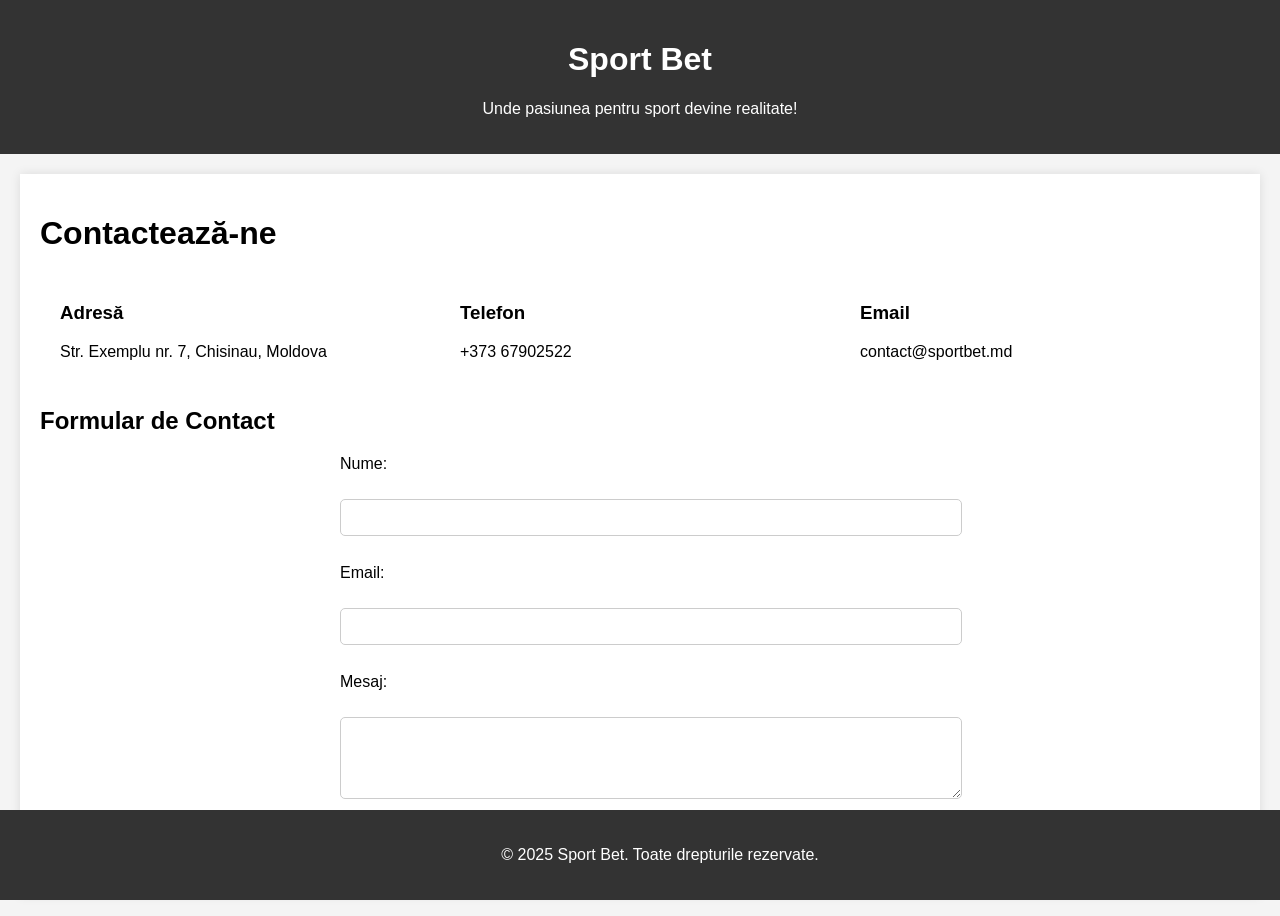
==== contact.html @ 83411ac8 "create site" ====
<!DOCTYPE html>
<html lang="ro">
<head>
    <meta charset="UTF-8">
    <meta name="viewport" content="width=device-width, initial-scale=1.0">
    <title>Sport Bet - Contacte</title>
    <link rel="stylesheet" href="css/contact.css">
</head>
<body>

    <header>
        <h1>Sport Bet</h1>
        <p>Unde pasiunea pentru sport devine realitate!</p>
    </header>


    <div class="container">
        <h1>Contactează-ne</h1>
        <div class="contact-info">
            <div>
                <h3>Adresă</h3>
                <p>Str. Exemplu nr. 7, Chisinau, Moldova</p>
            </div>
            <div>
                <h3>Telefon</h3>
                <p>+373 67902522</p>
            </div>
            <div>
                <h3>Email</h3>
                <p>contact@sportbet.md</p>
            </div>
        </div>

        <h2>Formular de Contact</h2>
        <form action="#" method="POST">
            <label for="name">Nume:</label><br>
            <input type="text" id="name" name="name" required><br><br>

            <label for="email">Email:</label><br>
            <input type="email" id="email" name="email" required><br><br>

            <label for="message">Mesaj:</label><br>
            <textarea id="message" name="message" rows="4" required></textarea><br><br>

            <input type="submit" value="Trimite">
        </form>
    </div>

    <footer>
        <p>&copy; 2025 Sport Bet. Toate drepturile rezervate.</p>
    </footer>

</body>
</html>
---- css/contact.css ----
/* Stiluri generale */
body {
    font-family: Arial, sans-serif;
    margin: 0;
    padding: 0;
    background-color: #f4f4f4;
}

/* Header */
header {
    background-color: #333;
    color: #fff;
    padding: 20px;
    text-align: center;
}

/* Navigare */
nav {
    background-color: #444;
    overflow: hidden;
}

nav a {
    float: left;
    display: block;
    color: white;
    padding: 14px 20px;
    text-align: center;
    text-decoration: none;
}

nav a:hover {
    background-color: #ddd;
    color: black;
}

/* Container principal */
.container {
    max-width: 1200px;
    margin: 20px auto;
    padding: 20px;
    background-color: #fff;
    box-shadow: 0px 0px 10px rgba(0, 0, 0, 0.1);
}

/* Stiluri pentru secțiunea de contacte */
.contact-info {
    display: flex;
    justify-content: space-around;
    flex-wrap: wrap;
}

.contact-info div {
    width: 30%;
    margin: 10px 0;
}

/* Footer */
footer {
    background-color: #333;
    color: white;
    text-align: center;
    padding: 20px;
    position: fixed;
    width: 100%;
    bottom: 0;
}

/* Stiluri formular */
form {
    max-width: 600px;
    margin: 0 auto;
}

form label {
    display: block;
    margin-bottom: 8px;
}

form input, form textarea {
    width: 100%;
    padding: 10px;
    margin-bottom: 10px;
    border: 1px solid #ccc;
    border-radius: 5px;
}

form input[type="submit"] {
    background-color: #333;
    color: white;
    border: none;
    cursor: pointer;
}

form input[type="submit"]:hover {
    background-color: #444;
}
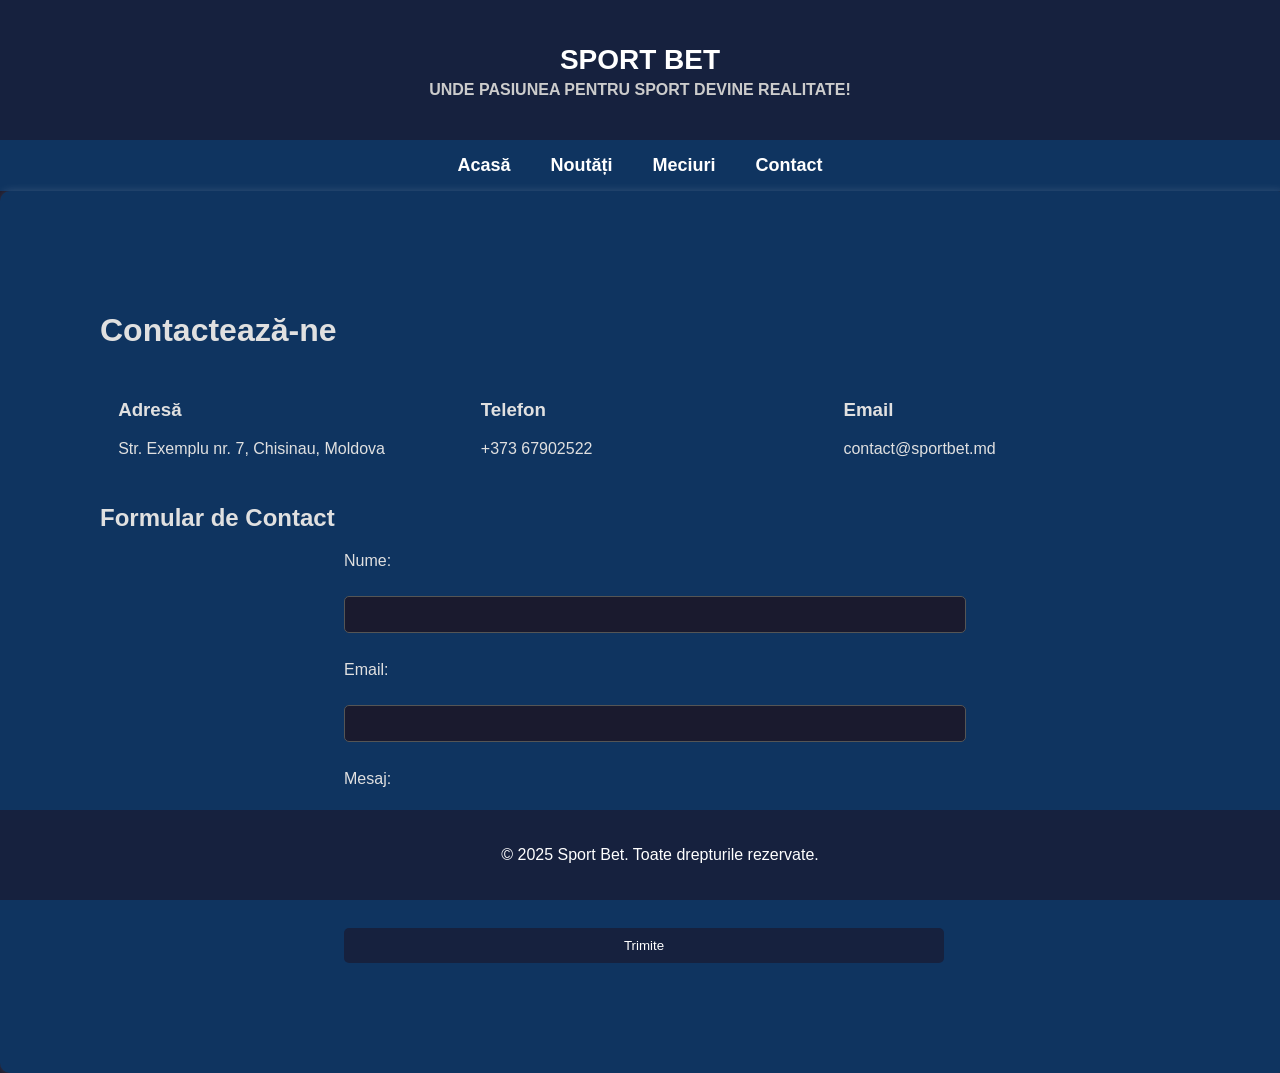
==== commit 6f2e445f: "lab3 add js" ====
--- a/contact.html
+++ b/contact.html
@@ -10,9 +10,16 @@
 
     <header>
         <h1>Sport Bet</h1>
-        <p>Unde pasiunea pentru sport devine realitate!</p>
+        <p>Unde pasiunea pentru sport devine realitate!</p> 
     </header>
 
+    <!-- Bara de navigare adăugată -->
+    <nav>
+        <a href="index.html">Acasă</a>
+        <a href="noutati.html">Noutăți</a>
+        <a href="meciuri.html">Meciuri</a>
+        <a href="contact.html">Contact</a>
+    </nav>
 
     <div class="container">
         <h1>Contactează-ne</h1>
@@ -45,6 +52,8 @@
             <input type="submit" value="Trimite">
         </form>
     </div>
+    <script src="js/contact.js"></script>
+
 
     <footer>
         <p>&copy; 2025 Sport Bet. Toate drepturile rezervate.</p>
--- a/css/contact.css
+++ b/css/contact.css
@@ -1,46 +1,65 @@
 /* Stiluri generale */
 body {
-    font-family: Arial, sans-serif;
+    font-family: 'Arial', sans-serif;
     margin: 0;
     padding: 0;
-    background-color: #f4f4f4;
+    background-color: #1a1a2e;
+    color: #e0e0e0;
 }
 
 /* Header */
 header {
-    background-color: #333;
-    color: #fff;
-    padding: 20px;
+    background: #16213e;
+    color: white;
+    padding: 25px;
     text-align: center;
+    font-size: 30px;
+    font-weight: bold;
+    text-transform: uppercase;
+}
+
+header h1 {
+    font-size: 28px; /* sau orice dimensiune dorești, ex: 24px, 20px */
+    margin-bottom: 5px;
+}
+
+header p {
+    font-size: 16px; /* poți ajusta după preferință */
+    margin-top: 0;
+    color: #ccc; /* puțin mai vizibil pe fundal închis */
 }
 
 /* Navigare */
 nav {
-    background-color: #444;
-    overflow: hidden;
+    display: flex;
+    justify-content: center;
+    background: #0f3460;
+    padding: 15px;
 }
 
 nav a {
-    float: left;
-    display: block;
     color: white;
-    padding: 14px 20px;
-    text-align: center;
+    margin: 0 20px;
     text-decoration: none;
+    font-size: 18px;
+    font-weight: bold;
+    transition: 0.3s;
 }
 
 nav a:hover {
-    background-color: #ddd;
-    color: black;
+    color: #e94560;
 }
 
 /* Container principal */
 .container {
+    width: 85%;
     max-width: 1200px;
-    margin: 20px auto;
-    padding: 20px;
-    background-color: #fff;
-    box-shadow: 0px 0px 10px rgba(0, 0, 0, 0.1);
+    margin: auto;
+    overflow: hidden;
+    padding: 100px;
+    background: #0f3460;
+    border-radius: 10px;
+    box-shadow: 0px 0px 10px rgba(255, 255, 255, 0.15);
 }
 
 /* Stiluri pentru secțiunea de contacte */
@@ -57,7 +76,7 @@
 
 /* Footer */
 footer {
-    background-color: #333;
+    background-color: #16213e;
     color: white;
     text-align: center;
     padding: 20px;
@@ -77,21 +96,25 @@
     margin-bottom: 8px;
 }
 
-form input, form textarea {
+form input,
+form textarea {
     width: 100%;
     padding: 10px;
     margin-bottom: 10px;
-    border: 1px solid #ccc;
+    background-color: #1a1a2e;
+    border: 1px solid #555;
     border-radius: 5px;
+    color: #e0e0e0;
 }
 
 form input[type="submit"] {
-    background-color: #333;
+    background-color: #16213e;
     color: white;
     border: none;
     cursor: pointer;
+    transition: 0.3s;
 }
 
 form input[type="submit"]:hover {
-    background-color: #444;
+    background-color: #e94560;
 }
